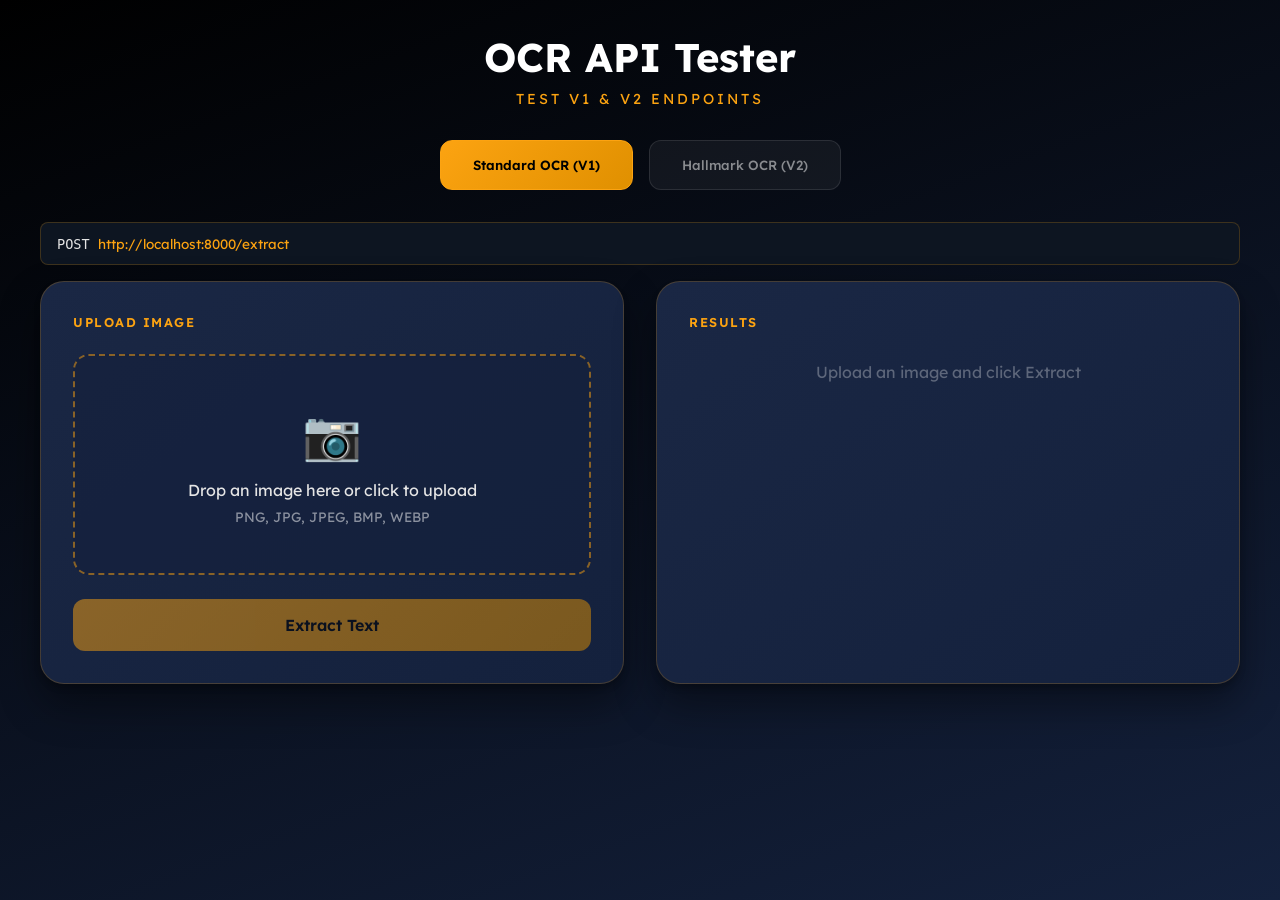
==== test_frontend/index.html @ 76ae878e "V2 ocr added" ====
<!DOCTYPE html>
<html lang="en">
<head>
    <meta charset="UTF-8">
    <meta name="viewport" content="width=device-width, initial-scale=1.0">
    <title>OCR API Tester</title>
    <style>
        @import url('https://fonts.googleapis.com/css2?family=Lexend:wght@300;400;500;600;700&display=swap');

        * {
            margin: 0;
            padding: 0;
            box-sizing: border-box;
            font-family: 'Lexend', sans-serif;
        }

        body {
            background: linear-gradient(160deg, #000000 0%, #14213d 100%);
            min-height: 100vh;
            color: #e5e5e5;
            padding: 2rem;
        }

        .container {
            max-width: 1200px;
            margin: 0 auto;
        }

        h1 {
            text-align: center;
            color: #ffffff;
            font-size: 2.5rem;
            margin-bottom: 0.5rem;
        }

        .subtitle {
            text-align: center;
            color: #fca311;
            font-size: 0.9rem;
            letter-spacing: 3px;
            text-transform: uppercase;
            margin-bottom: 2rem;
        }

        .tabs {
            display: flex;
            gap: 1rem;
            margin-bottom: 2rem;
            justify-content: center;
        }

        .tab-btn {
            padding: 1rem 2rem;
            background: rgba(255, 255, 255, 0.05);
            border: 1px solid rgba(255, 255, 255, 0.1);
            border-radius: 12px;
            color: rgba(255, 255, 255, 0.5);
            cursor: pointer;
            font-weight: 500;
            transition: all 0.3s ease;
        }

        .tab-btn:hover {
            background: rgba(252, 163, 17, 0.1);
            color: #ffffff;
        }

        .tab-btn.active {
            background: linear-gradient(135deg, #fca311 0%, #e09000 100%);
            color: #000000;
            border-color: #fca311;
            font-weight: 600;
        }

        .tab-content {
            display: none;
        }

        .tab-content.active {
            display: block;
        }

        .card {
            background: linear-gradient(145deg, #1a2744 0%, #14213d 100%);
            border-radius: 24px;
            padding: 2rem;
            margin-bottom: 2rem;
            box-shadow: 0 4px 6px rgba(0, 0, 0, 0.2), 0 20px 40px rgba(0, 0, 0, 0.4);
            border: 1px solid rgba(252, 163, 17, 0.2);
        }

        .card-title {
            color: #fca311;
            font-size: 0.8rem;
            text-transform: uppercase;
            letter-spacing: 1.5px;
            margin-bottom: 1.5rem;
            font-weight: 600;
        }

        .upload-area {
            border: 2px dashed rgba(252, 163, 17, 0.5);
            border-radius: 16px;
            padding: 3rem;
            text-align: center;
            cursor: pointer;
            transition: all 0.3s ease;
            background: rgba(20, 33, 61, 0.6);
        }

        .upload-area:hover {
            border-color: #fca311;
            background: rgba(20, 33, 61, 0.8);
        }

        .upload-area.dragover {
            border-color: #fca311;
            background: rgba(252, 163, 17, 0.1);
        }

        .upload-area input {
            display: none;
        }

        .upload-icon {
            font-size: 3rem;
            margin-bottom: 1rem;
        }

        .preview-container {
            margin-top: 1.5rem;
            display: none;
        }

        .preview-container.show {
            display: block;
        }

        .preview-image {
            max-width: 100%;
            max-height: 300px;
            border-radius: 12px;
            box-shadow: 0 4px 12px rgba(0, 0, 0, 0.3);
        }

        .btn {
            background: linear-gradient(135deg, #fca311 0%, #e09000 100%);
            color: #000000;
            border: none;
            border-radius: 12px;
            padding: 1rem 2rem;
            font-weight: 600;
            cursor: pointer;
            width: 100%;
            margin-top: 1.5rem;
            font-size: 1rem;
            transition: all 0.3s ease;
        }

        .btn:hover {
            transform: translateY(-2px);
            box-shadow: 0 8px 24px rgba(252, 163, 17, 0.4);
        }

        .btn:disabled {
            opacity: 0.5;
            cursor: not-allowed;
            transform: none;
        }

        .results-area {
            margin-top: 2rem;
        }

        .loading {
            text-align: center;
            padding: 2rem;
            color: #fca311;
        }

        .loading-spinner {
            display: inline-block;
            width: 40px;
            height: 40px;
            border: 3px solid rgba(252, 163, 17, 0.3);
            border-radius: 50%;
            border-top-color: #fca311;
            animation: spin 1s ease-in-out infinite;
        }

        @keyframes spin {
            to { transform: rotate(360deg); }
        }

        .result-item {
            background: #0d1521;
            border-radius: 12px;
            padding: 1rem;
            margin-bottom: 0.75rem;
            display: flex;
            justify-content: space-between;
            align-items: center;
            border: 1px solid rgba(252, 163, 17, 0.2);
        }

        .result-text {
            flex: 1;
            margin-right: 1rem;
        }

        .result-badges {
            display: flex;
            gap: 0.5rem;
            align-items: center;
        }

        .badge {
            padding: 0.375rem 0.75rem;
            border-radius: 8px;
            font-size: 0.75rem;
            font-weight: 600;
        }

        .badge-confidence {
            background: linear-gradient(135deg, #1a4d2e 0%, #2d6a4f 100%);
            color: #95d5b2;
        }

        .badge-confidence.medium {
            background: linear-gradient(135deg, #5c4d1a 0%, #7d6608 100%);
            color: #fca311;
        }

        .badge-confidence.low {
            background: linear-gradient(135deg, #4d1a1a 0%, #6a2d2d 100%);
            color: #f5a5a5;
        }

        .badge-approved {
            background: linear-gradient(135deg, #1a4d2e 0%, #2d6a4f 100%);
            color: #95d5b2;
        }

        .badge-not-approved {
            background: linear-gradient(135deg, #4d1a1a 0%, #6a2d2d 100%);
            color: #f5a5a5;
        }

        .badge-type {
            background: rgba(252, 163, 17, 0.2);
            color: #fca311;
        }

        .badge-validated {
            background: linear-gradient(135deg, #1a4d2e 0%, #2d6a4f 100%);
            color: #95d5b2;
        }

        .hallmark-card {
            background: linear-gradient(145deg, #1a4d2e 0%, #14213d 100%);
            border-radius: 16px;
            padding: 1.5rem;
            margin-bottom: 1.5rem;
            border: 1px solid rgba(149, 213, 178, 0.3);
        }

        .hallmark-title {
            color: #95d5b2;
            font-size: 0.75rem;
            font-weight: 600;
            text-transform: uppercase;
            letter-spacing: 1.5px;
            margin-bottom: 1rem;
            display: flex;
            justify-content: space-between;
            align-items: center;
        }

        .bis-badge {
            padding: 0.375rem 0.875rem;
            border-radius: 20px;
            font-size: 0.7rem;
        }

        .bis-certified {
            background: linear-gradient(135deg, #1a4d2e 0%, #2d6a4f 100%);
            color: #95d5b2;
        }

        .bis-not-certified {
            background: linear-gradient(135deg, #4d3a1a 0%, #6a4d08 100%);
            color: #fca311;
        }

        .hallmark-item {
            display: flex;
            justify-content: space-between;
            padding: 0.5rem 0;
            border-bottom: 1px solid rgba(255, 255, 255, 0.05);
        }

        .hallmark-item:last-child {
            border-bottom: none;
        }

        .hallmark-label {
            color: rgba(255, 255, 255, 0.6);
        }

        .hallmark-value {
            color: #fca311;
            font-weight: 600;
        }

        .avg-confidence {
            text-align: center;
            padding: 1.5rem;
            background: linear-gradient(135deg, #14213d 0%, #000000 100%);
            border-radius: 16px;
            margin-bottom: 1.5rem;
            border: 1px solid rgba(252, 163, 17, 0.2);
        }

        .avg-score {
            font-size: 3rem;
            font-weight: 700;
            color: #fca311;
        }

        .avg-label {
            font-size: 0.75rem;
            color: #e5e5e5;
            text-transform: uppercase;
            letter-spacing: 2px;
        }

        .full-text {
            background: #0d1521;
            border: 1px solid rgba(252, 163, 17, 0.3);
            border-radius: 12px;
            padding: 1rem;
            color: #e5e5e5;
            width: 100%;
            min-height: 120px;
            resize: vertical;
            font-family: 'Lexend', sans-serif;
        }

        .error-message {
            background: linear-gradient(135deg, #4d1a1a 0%, #6a2d2d 100%);
            color: #f5a5a5;
            padding: 1rem;
            border-radius: 12px;
            margin-top: 1rem;
        }

        .grid {
            display: grid;
            grid-template-columns: 1fr 1fr;
            gap: 2rem;
        }

        @media (max-width: 768px) {
            .grid {
                grid-template-columns: 1fr;
            }
        }

        .api-url {
            background: #0d1521;
            padding: 0.75rem 1rem;
            border-radius: 8px;
            font-family: monospace;
            font-size: 0.85rem;
            margin-bottom: 1rem;
            border: 1px solid rgba(252, 163, 17, 0.2);
        }

        .api-url span {
            color: #fca311;
        }
    </style>
</head>
<body>
    <div class="container">
        <h1>OCR API Tester</h1>
        <p class="subtitle">Test V1 & V2 Endpoints</p>

        <div class="tabs">
            <button class="tab-btn active" onclick="switchTab('v1')">Standard OCR (V1)</button>
            <button class="tab-btn" onclick="switchTab('v2')">Hallmark OCR (V2)</button>
        </div>

        <!-- V1 Tab -->
        <div id="v1-tab" class="tab-content active">
            <div class="api-url">
                POST <span>http://localhost:8000/extract</span>
            </div>
            <div class="grid">
                <div class="card">
                    <div class="card-title">Upload Image</div>
                    <div class="upload-area" id="upload-area-v1" onclick="document.getElementById('file-input-v1').click()">
                        <input type="file" id="file-input-v1" accept="image/*" onchange="handleFileSelect(this, 'v1')">
                        <div class="upload-icon">📷</div>
                        <p>Drop an image here or click to upload</p>
                        <p style="font-size: 0.85rem; color: rgba(255,255,255,0.5); margin-top: 0.5rem;">PNG, JPG, JPEG, BMP, WEBP</p>
                    </div>
                    <div class="preview-container" id="preview-container-v1">
                        <img id="preview-image-v1" class="preview-image" alt="Preview">
                    </div>
                    <button class="btn" id="extract-btn-v1" onclick="extractText('v1')" disabled>Extract Text</button>
                </div>

                <div class="card">
                    <div class="card-title">Results</div>
                    <div id="results-v1" class="results-area">
                        <p style="color: rgba(255,255,255,0.3); text-align: center;">Upload an image and click Extract</p>
                    </div>
                </div>
            </div>
        </div>

        <!-- V2 Tab -->
        <div id="v2-tab" class="tab-content">
            <div class="api-url">
                POST <span>http://localhost:8000/extract/v2</span>
            </div>
            <div class="grid">
                <div class="card">
                    <div class="card-title">Upload Hallmark Image</div>
                    <div class="upload-area" id="upload-area-v2" onclick="document.getElementById('file-input-v2').click()">
                        <input type="file" id="file-input-v2" accept="image/*" onchange="handleFileSelect(this, 'v2')">
                        <div class="upload-icon">💎</div>
                        <p>Drop a hallmark image here or click to upload</p>
                        <p style="font-size: 0.85rem; color: rgba(255,255,255,0.5); margin-top: 0.5rem;">PNG, JPG, JPEG, BMP, WEBP</p>
                    </div>
                    <div class="preview-container" id="preview-container-v2">
                        <img id="preview-image-v2" class="preview-image" alt="Preview">
                    </div>
                    <button class="btn" id="extract-btn-v2" onclick="extractText('v2')" disabled>Extract Hallmark</button>
                </div>

                <div class="card">
                    <div class="card-title">Results</div>
                    <div id="results-v2" class="results-area">
                        <p style="color: rgba(255,255,255,0.3); text-align: center;">Upload a hallmark image and click Extract</p>
                    </div>
                </div>
            </div>
        </div>
    </div>

    <script>
        const API_BASE = 'http://localhost:8000';
        let selectedFiles = { v1: null, v2: null };

        // Tab switching
        function switchTab(tab) {
            document.querySelectorAll('.tab-btn').forEach(btn => btn.classList.remove('active'));
            document.querySelectorAll('.tab-content').forEach(content => content.classList.remove('active'));

            document.querySelector(`.tab-btn:nth-child(${tab === 'v1' ? 1 : 2})`).classList.add('active');
            document.getElementById(`${tab}-tab`).classList.add('active');
        }

        // Drag and drop
        ['v1', 'v2'].forEach(version => {
            const uploadArea = document.getElementById(`upload-area-${version}`);

            uploadArea.addEventListener('dragover', (e) => {
                e.preventDefault();
                uploadArea.classList.add('dragover');
            });

            uploadArea.addEventListener('dragleave', () => {
                uploadArea.classList.remove('dragover');
            });

            uploadArea.addEventListener('drop', (e) => {
                e.preventDefault();
                uploadArea.classList.remove('dragover');
                const file = e.dataTransfer.files[0];
                if (file && file.type.startsWith('image/')) {
                    document.getElementById(`file-input-${version}`).files = e.dataTransfer.files;
                    handleFileSelect(document.getElementById(`file-input-${version}`), version);
                }
            });
        });

        // File selection
        function handleFileSelect(input, version) {
            const file = input.files[0];
            if (file) {
                selectedFiles[version] = file;
                const reader = new FileReader();
                reader.onload = (e) => {
                    document.getElementById(`preview-image-${version}`).src = e.target.result;
                    document.getElementById(`preview-container-${version}`).classList.add('show');
                };
                reader.readAsDataURL(file);
                document.getElementById(`extract-btn-${version}`).disabled = false;
            }
        }

        // Extract text
        async function extractText(version) {
            const file = selectedFiles[version];
            if (!file) return;

            const resultsDiv = document.getElementById(`results-${version}`);
            const btn = document.getElementById(`extract-btn-${version}`);

            // Show loading
            btn.disabled = true;
            resultsDiv.innerHTML = `
                <div class="loading">
                    <div class="loading-spinner"></div>
                    <p style="margin-top: 1rem;">Processing...</p>
                </div>
            `;

            const formData = new FormData();
            formData.append('file', file);

            const endpoint = version === 'v1' ? '/extract' : '/extract/v2';

            try {
                const response = await fetch(`${API_BASE}${endpoint}`, {
                    method: 'POST',
                    body: formData
                });

                if (!response.ok) {
                    throw new Error(`HTTP error! status: ${response.status}`);
                }

                const data = await response.json();

                if (version === 'v1') {
                    renderV1Results(data, resultsDiv);
                } else {
                    renderV2Results(data, resultsDiv);
                }
            } catch (error) {
                resultsDiv.innerHTML = `
                    <div class="error-message">
                        <strong>Error:</strong> ${error.message}
                        <br><br>
                        Make sure the API is running at ${API_BASE}
                    </div>
                `;
            } finally {
                btn.disabled = false;
            }
        }

        // Render V1 results
        function renderV1Results(data, container) {
            if (!data.success || !data.results.length) {
                container.innerHTML = '<p style="color: rgba(255,255,255,0.5); text-align: center;">No text detected</p>';
                return;
            }

            let html = `
                <div class="avg-confidence">
                    <div class="avg-score">${(data.average_confidence * 100).toFixed(1)}%</div>
                    <div class="avg-label">Average Confidence</div>
                </div>
            `;

            data.results.forEach(result => {
                const confClass = result.confidence >= 0.9 ? '' : result.confidence >= 0.7 ? 'medium' : 'low';
                const approvedClass = result.approved ? 'badge-approved' : 'badge-not-approved';
                const approvedText = result.approved ? 'Approved' : 'Not Approved';

                html += `
                    <div class="result-item">
                        <span class="result-text">${result.text}</span>
                        <div class="result-badges">
                            <span class="badge badge-confidence ${confClass}">${(result.confidence * 100).toFixed(0)}%</span>
                            <span class="badge ${approvedClass}">${approvedText}</span>
                        </div>
                    </div>
                `;
            });

            html += `
                <div style="margin-top: 1.5rem;">
                    <div class="card-title">Full Text</div>
                    <textarea class="full-text" readonly>${data.full_text}</textarea>
                </div>
            `;

            container.innerHTML = html;
        }

        // Render V2 results
        function renderV2Results(data, container) {
            if (!data.success || !data.results.length) {
                container.innerHTML = '<p style="color: rgba(255,255,255,0.5); text-align: center;">No text detected</p>';
                return;
            }

            const hallmark = data.hallmark;
            const bisCertified = hallmark.bis_certified;
            const bisClass = bisCertified ? 'bis-certified' : 'bis-not-certified';
            const bisText = bisCertified ? 'BIS Certified' : 'Not Certified';

            let hallmarkItems = '';
            if (hallmark.purity_code) {
                hallmarkItems += `<div class="hallmark-item"><span class="hallmark-label">Purity Code</span><span class="hallmark-value">${hallmark.purity_code}</span></div>`;
            }
            if (hallmark.karat) {
                hallmarkItems += `<div class="hallmark-item"><span class="hallmark-label">Karat</span><span class="hallmark-value">${hallmark.karat}</span></div>`;
            }
            if (hallmark.purity_percentage) {
                hallmarkItems += `<div class="hallmark-item"><span class="hallmark-label">Purity</span><span class="hallmark-value">${hallmark.purity_percentage}%</span></div>`;
            }
            if (hallmark.huid) {
                hallmarkItems += `<div class="hallmark-item"><span class="hallmark-label">HUID</span><span class="hallmark-value">${hallmark.huid}</span></div>`;
            }
            if (!hallmarkItems) {
                hallmarkItems = '<div class="hallmark-item"><span class="hallmark-label" style="color: rgba(255,255,255,0.4);">No hallmark data detected</span></div>';
            }

            let html = `
                <div class="avg-confidence">
                    <div class="avg-score">${(data.average_confidence * 100).toFixed(1)}%</div>
                    <div class="avg-label">Average Confidence</div>
                </div>

                <div class="hallmark-card">
                    <div class="hallmark-title">
                        Hallmark Information
                        <span class="bis-badge ${bisClass}">${bisText}</span>
                    </div>
                    ${hallmarkItems}
                </div>
            `;

            data.results.forEach(result => {
                const confClass = result.confidence >= 0.9 ? '' : result.confidence >= 0.7 ? 'medium' : 'low';
                const approvedClass = result.approved ? 'badge-approved' : 'badge-not-approved';
                const approvedText = result.approved ? 'Approved' : 'Not Approved';

                let typeBadge = '';
                if (result.hallmark_type === 'purity_mark') {
                    typeBadge = '<span class="badge badge-type">Purity</span>';
                } else if (result.hallmark_type === 'huid') {
                    typeBadge = '<span class="badge badge-type" style="background: rgba(149,213,178,0.2); color: #95d5b2;">HUID</span>';
                }

                const validatedBadge = result.validated ? '<span class="badge badge-validated">Validated</span>' : '';

                html += `
                    <div class="result-item">
                        <span class="result-text">${result.text} ${typeBadge} ${validatedBadge}</span>
                        <div class="result-badges">
                            <span class="badge badge-confidence ${confClass}">${(result.confidence * 100).toFixed(0)}%</span>
                            <span class="badge ${approvedClass}">${approvedText}</span>
                        </div>
                    </div>
                `;
            });

            html += `
                <div style="margin-top: 1.5rem;">
                    <div class="card-title">Full Text</div>
                    <textarea class="full-text" readonly>${data.full_text}</textarea>
                </div>
            `;

            container.innerHTML = html;
        }
    </script>
</body>
</html>
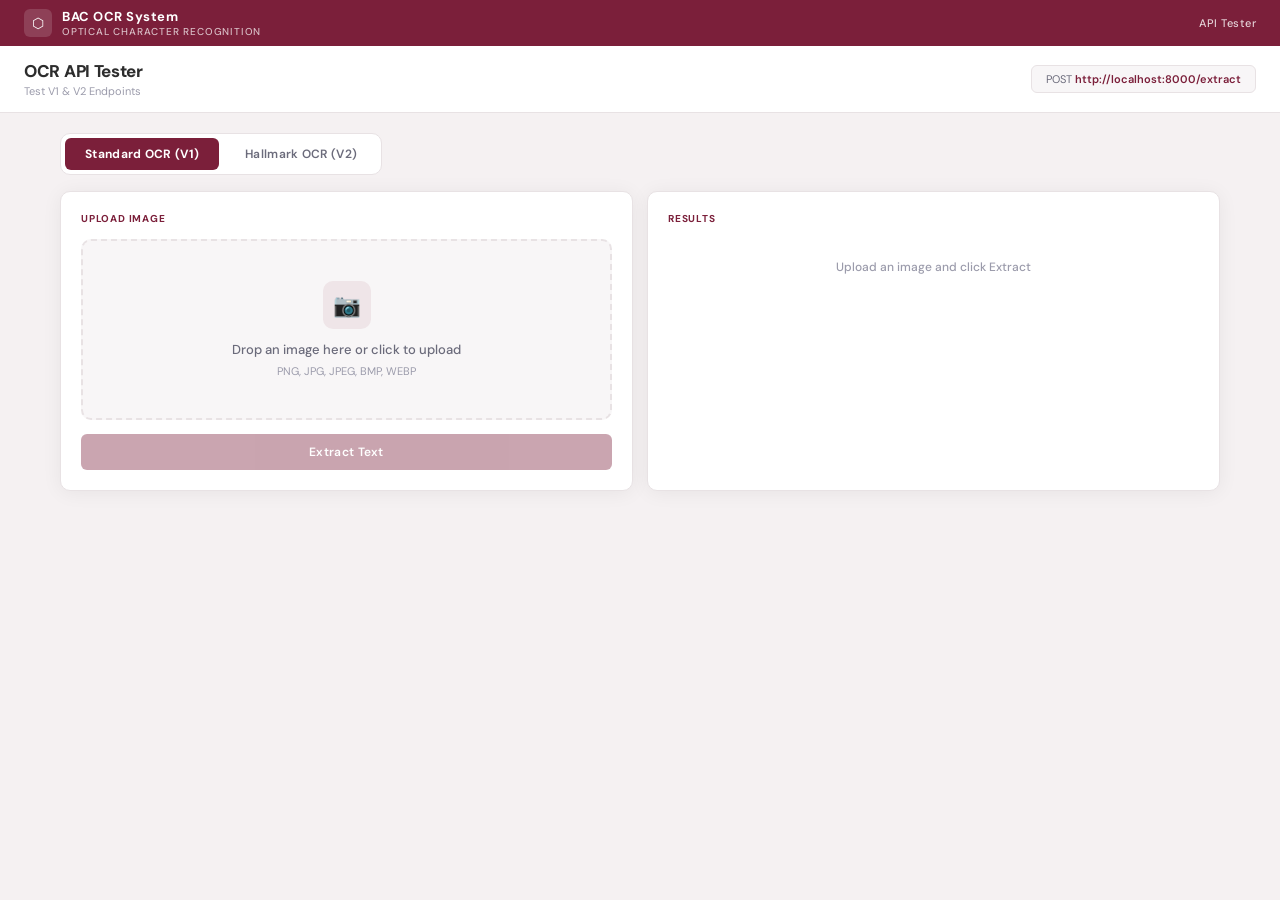
==== commit 20bd7f53: "ui updated" ====
--- a/test_frontend/index.html
+++ b/test_frontend/index.html
@@ -5,71 +5,149 @@
     <meta name="viewport" content="width=device-width, initial-scale=1.0">
     <title>OCR API Tester</title>
     <style>
-        @import url('https://fonts.googleapis.com/css2?family=Lexend:wght@300;400;500;600;700&display=swap');
+        @import url('https://fonts.googleapis.com/css2?family=DM+Sans:wght@400;500;600;700;800&display=swap');
 
         * {
             margin: 0;
             padding: 0;
             box-sizing: border-box;
-            font-family: 'Lexend', sans-serif;
+            font-family: 'DM Sans', sans-serif;
         }
 
         body {
-            background: linear-gradient(160deg, #000000 0%, #14213d 100%);
+            background: #F5F1F2;
             min-height: 100vh;
-            color: #e5e5e5;
-            padding: 2rem;
-        }
-
+            color: #2D2D2D;
+        }
+
+        /* Top Nav Bar */
+        .top-bar {
+            background: #7B1F3A;
+            padding: 0 24px;
+            height: 46px;
+            display: flex;
+            align-items: center;
+            justify-content: space-between;
+            color: #FFFFFF;
+        }
+
+        .top-bar-brand {
+            display: flex;
+            align-items: center;
+            gap: 10px;
+        }
+
+        .top-bar-icon {
+            width: 28px;
+            height: 28px;
+            background: rgba(255,255,255,0.15);
+            border-radius: 6px;
+            display: flex;
+            align-items: center;
+            justify-content: center;
+            font-size: 14px;
+        }
+
+        .top-bar-title {
+            font-size: 13px;
+            font-weight: 700;
+            letter-spacing: 0.5px;
+        }
+
+        .top-bar-subtitle {
+            font-size: 10px;
+            font-weight: 500;
+            opacity: 0.7;
+            letter-spacing: 0.8px;
+            text-transform: uppercase;
+        }
+
+        /* Page Header */
+        .page-header {
+            background: #FFFFFF;
+            border-bottom: 1px solid #E8E2E4;
+            padding: 14px 24px;
+            display: flex;
+            align-items: center;
+            justify-content: space-between;
+        }
+
+        .page-header h1 {
+            font-size: 17px;
+            font-weight: 800;
+            color: #2D2D2D;
+            letter-spacing: -0.3px;
+        }
+
+        .page-header-sub {
+            font-size: 11px;
+            color: #9B9BAB;
+            margin-top: 2px;
+        }
+
+        .page-header-right {
+            display: flex;
+            align-items: center;
+            gap: 12px;
+        }
+
+        .api-endpoint {
+            background: #F8F6F7;
+            padding: 6px 14px;
+            border-radius: 6px;
+            border: 1px solid #E8E2E4;
+            font-size: 11px;
+            color: #6B6B7B;
+            font-family: 'DM Sans', monospace;
+        }
+
+        .api-endpoint span {
+            color: #7B1F3A;
+            font-weight: 600;
+        }
+
+        /* Container */
         .container {
             max-width: 1200px;
             margin: 0 auto;
-        }
-
-        h1 {
-            text-align: center;
-            color: #ffffff;
-            font-size: 2.5rem;
-            margin-bottom: 0.5rem;
-        }
-
-        .subtitle {
-            text-align: center;
-            color: #fca311;
-            font-size: 0.9rem;
-            letter-spacing: 3px;
-            text-transform: uppercase;
-            margin-bottom: 2rem;
-        }
-
+            padding: 20px;
+        }
+
+        /* Tabs */
         .tabs {
             display: flex;
-            gap: 1rem;
-            margin-bottom: 2rem;
-            justify-content: center;
+            gap: 6px;
+            margin-bottom: 16px;
+            background: #FFFFFF;
+            border: 1px solid #E8E2E4;
+            border-radius: 10px;
+            padding: 4px;
+            width: fit-content;
         }
 
         .tab-btn {
-            padding: 1rem 2rem;
-            background: rgba(255, 255, 255, 0.05);
-            border: 1px solid rgba(255, 255, 255, 0.1);
-            border-radius: 12px;
-            color: rgba(255, 255, 255, 0.5);
+            padding: 8px 20px;
+            background: transparent;
+            border: none;
+            border-radius: 6px;
+            color: #6B6B7B;
             cursor: pointer;
-            font-weight: 500;
-            transition: all 0.3s ease;
+            font-weight: 600;
+            font-size: 12px;
+            transition: all 0.2s ease;
+            font-family: 'DM Sans', sans-serif;
+            letter-spacing: 0.3px;
         }
 
         .tab-btn:hover {
-            background: rgba(252, 163, 17, 0.1);
-            color: #ffffff;
+            background: rgba(123, 31, 58, 0.06);
+            color: #7B1F3A;
         }
 
         .tab-btn.active {
-            background: linear-gradient(135deg, #fca311 0%, #e09000 100%);
-            color: #000000;
-            border-color: #fca311;
-            font-weight: 600;
+            background: #7B1F3A;
+            color: #FFFFFF;
+            font-weight: 700;
         }
 
         .tab-content {
@@ -80,42 +158,44 @@
             display: block;
         }
 
+        /* Card */
         .card {
-            background: linear-gradient(145deg, #1a2744 0%, #14213d 100%);
-            border-radius: 24px;
-            padding: 2rem;
-            margin-bottom: 2rem;
-            box-shadow: 0 4px 6px rgba(0, 0, 0, 0.2), 0 20px 40px rgba(0, 0, 0, 0.4);
-            border: 1px solid rgba(252, 163, 17, 0.2);
+            background: #FFFFFF;
+            border-radius: 10px;
+            padding: 20px;
+            margin-bottom: 14px;
+            box-shadow: 0 2px 20px rgba(0, 0, 0, 0.06);
+            border: 1px solid #E8E2E4;
         }
 
         .card-title {
-            color: #fca311;
-            font-size: 0.8rem;
+            color: #7B1F3A;
+            font-size: 10px;
             text-transform: uppercase;
-            letter-spacing: 1.5px;
-            margin-bottom: 1.5rem;
-            font-weight: 600;
-        }
-
+            letter-spacing: 0.8px;
+            margin-bottom: 14px;
+            font-weight: 700;
+        }
+
+        /* Upload Area */
         .upload-area {
-            border: 2px dashed rgba(252, 163, 17, 0.5);
-            border-radius: 16px;
-            padding: 3rem;
+            border: 2px dashed #E8E2E4;
+            border-radius: 10px;
+            padding: 2.5rem;
             text-align: center;
             cursor: pointer;
-            transition: all 0.3s ease;
-            background: rgba(20, 33, 61, 0.6);
+            transition: all 0.2s ease;
+            background: #F8F6F7;
         }
 
         .upload-area:hover {
-            border-color: #fca311;
-            background: rgba(20, 33, 61, 0.8);
+            border-color: #7B1F3A;
+            background: rgba(123, 31, 58, 0.04);
         }
 
         .upload-area.dragover {
-            border-color: #fca311;
-            background: rgba(252, 163, 17, 0.1);
+            border-color: #7B1F3A;
+            background: rgba(123, 31, 58, 0.08);
         }
 
         .upload-area input {
@@ -123,12 +203,33 @@
         }
 
         .upload-icon {
-            font-size: 3rem;
-            margin-bottom: 1rem;
-        }
-
+            width: 48px;
+            height: 48px;
+            background: rgba(123, 31, 58, 0.08);
+            border-radius: 10px;
+            display: flex;
+            align-items: center;
+            justify-content: center;
+            margin: 0 auto 12px;
+            font-size: 1.4rem;
+        }
+
+        .upload-area p {
+            font-size: 13px;
+            font-weight: 500;
+            color: #6B6B7B;
+        }
+
+        .upload-area .hint {
+            font-size: 11px;
+            color: #9B9BAB;
+            margin-top: 6px;
+            font-weight: 400;
+        }
+
+        /* Preview */
         .preview-container {
-            margin-top: 1.5rem;
+            margin-top: 14px;
             display: none;
         }
 
@@ -138,53 +239,56 @@
 
         .preview-image {
             max-width: 100%;
-            max-height: 300px;
-            border-radius: 12px;
-            box-shadow: 0 4px 12px rgba(0, 0, 0, 0.3);
-        }
-
+            max-height: 280px;
+            border-radius: 8px;
+            border: 1px solid #E8E2E4;
+        }
+
+        /* Button */
         .btn {
-            background: linear-gradient(135deg, #fca311 0%, #e09000 100%);
-            color: #000000;
+            background: #7B1F3A;
+            color: #FFFFFF;
             border: none;
-            border-radius: 12px;
-            padding: 1rem 2rem;
+            border-radius: 6px;
+            padding: 10px 20px;
             font-weight: 600;
             cursor: pointer;
             width: 100%;
-            margin-top: 1.5rem;
-            font-size: 1rem;
-            transition: all 0.3s ease;
+            margin-top: 14px;
+            font-size: 12px;
+            transition: all 0.2s ease;
+            font-family: 'DM Sans', sans-serif;
+            letter-spacing: 0.3px;
         }
 
         .btn:hover {
-            transform: translateY(-2px);
-            box-shadow: 0 8px 24px rgba(252, 163, 17, 0.4);
+            background: #9B3A56;
         }
 
         .btn:disabled {
-            opacity: 0.5;
+            opacity: 0.4;
             cursor: not-allowed;
-            transform: none;
-        }
-
+            background: #7B1F3A;
+        }
+
+        /* Results */
         .results-area {
-            margin-top: 2rem;
+            margin-top: 14px;
         }
 
         .loading {
             text-align: center;
             padding: 2rem;
-            color: #fca311;
+            color: #7B1F3A;
         }
 
         .loading-spinner {
             display: inline-block;
-            width: 40px;
-            height: 40px;
-            border: 3px solid rgba(252, 163, 17, 0.3);
+            width: 36px;
+            height: 36px;
+            border: 3px solid rgba(123, 31, 58, 0.15);
             border-radius: 50%;
-            border-top-color: #fca311;
+            border-top-color: #7B1F3A;
             animation: spin 1s ease-in-out infinite;
         }
 
@@ -193,110 +297,120 @@
         }
 
         .result-item {
-            background: #0d1521;
-            border-radius: 12px;
-            padding: 1rem;
-            margin-bottom: 0.75rem;
+            background: #F8F6F7;
+            border-radius: 8px;
+            padding: 10px 14px;
+            margin-bottom: 6px;
             display: flex;
             justify-content: space-between;
             align-items: center;
-            border: 1px solid rgba(252, 163, 17, 0.2);
+            border: 1px solid #F0ECED;
         }
 
         .result-text {
             flex: 1;
-            margin-right: 1rem;
+            margin-right: 10px;
+            font-size: 13px;
+            font-weight: 500;
+            color: #2D2D2D;
         }
 
         .result-badges {
             display: flex;
-            gap: 0.5rem;
+            gap: 6px;
             align-items: center;
         }
 
         .badge {
-            padding: 0.375rem 0.75rem;
-            border-radius: 8px;
-            font-size: 0.75rem;
-            font-weight: 600;
+            padding: 3px 10px;
+            border-radius: 12px;
+            font-size: 10px;
+            font-weight: 700;
+            letter-spacing: 0.4px;
+            text-transform: uppercase;
         }
 
         .badge-confidence {
-            background: linear-gradient(135deg, #1a4d2e 0%, #2d6a4f 100%);
-            color: #95d5b2;
+            background: rgba(22, 163, 74, 0.1);
+            color: #16A34A;
         }
 
         .badge-confidence.medium {
-            background: linear-gradient(135deg, #5c4d1a 0%, #7d6608 100%);
-            color: #fca311;
+            background: rgba(217, 119, 6, 0.1);
+            color: #D97706;
         }
 
         .badge-confidence.low {
-            background: linear-gradient(135deg, #4d1a1a 0%, #6a2d2d 100%);
-            color: #f5a5a5;
+            background: rgba(220, 38, 38, 0.1);
+            color: #DC2626;
         }
 
         .badge-approved {
-            background: linear-gradient(135deg, #1a4d2e 0%, #2d6a4f 100%);
-            color: #95d5b2;
+            background: rgba(22, 163, 74, 0.1);
+            color: #16A34A;
         }
 
         .badge-not-approved {
-            background: linear-gradient(135deg, #4d1a1a 0%, #6a2d2d 100%);
-            color: #f5a5a5;
+            background: rgba(220, 38, 38, 0.1);
+            color: #DC2626;
         }
 
         .badge-type {
-            background: rgba(252, 163, 17, 0.2);
-            color: #fca311;
+            background: rgba(123, 31, 58, 0.1);
+            color: #7B1F3A;
         }
 
         .badge-validated {
-            background: linear-gradient(135deg, #1a4d2e 0%, #2d6a4f 100%);
-            color: #95d5b2;
-        }
-
+            background: rgba(22, 163, 74, 0.1);
+            color: #16A34A;
+        }
+
+        /* Hallmark Card */
         .hallmark-card {
-            background: linear-gradient(145deg, #1a4d2e 0%, #14213d 100%);
-            border-radius: 16px;
-            padding: 1.5rem;
-            margin-bottom: 1.5rem;
-            border: 1px solid rgba(149, 213, 178, 0.3);
+            background: #FFFFFF;
+            border-radius: 10px;
+            padding: 16px 18px;
+            margin-bottom: 14px;
+            border: 1px solid #E8E2E4;
+            border-left: 3px solid #7B1F3A;
         }
 
         .hallmark-title {
-            color: #95d5b2;
-            font-size: 0.75rem;
-            font-weight: 600;
+            color: #7B1F3A;
+            font-size: 10px;
+            font-weight: 700;
             text-transform: uppercase;
-            letter-spacing: 1.5px;
-            margin-bottom: 1rem;
+            letter-spacing: 0.8px;
+            margin-bottom: 12px;
             display: flex;
             justify-content: space-between;
             align-items: center;
         }
 
         .bis-badge {
-            padding: 0.375rem 0.875rem;
-            border-radius: 20px;
-            font-size: 0.7rem;
+            padding: 3px 10px;
+            border-radius: 12px;
+            font-size: 10px;
+            font-weight: 700;
+            letter-spacing: 0.4px;
         }
 
         .bis-certified {
-            background: linear-gradient(135deg, #1a4d2e 0%, #2d6a4f 100%);
-            color: #95d5b2;
+            background: rgba(22, 163, 74, 0.1);
+            color: #16A34A;
         }
 
         .bis-not-certified {
-            background: linear-gradient(135deg, #4d3a1a 0%, #6a4d08 100%);
-            color: #fca311;
+            background: rgba(217, 119, 6, 0.1);
+            color: #D97706;
         }
 
         .hallmark-item {
             display: flex;
             justify-content: space-between;
-            padding: 0.5rem 0;
-            border-bottom: 1px solid rgba(255, 255, 255, 0.05);
+            padding: 8px 0;
+            border-bottom: 1px solid #F0ECED;
+            font-size: 12px;
         }
 
         .hallmark-item:last-child {
@@ -304,60 +418,77 @@
         }
 
         .hallmark-label {
-            color: rgba(255, 255, 255, 0.6);
+            color: #6B6B7B;
+            font-weight: 500;
         }
 
         .hallmark-value {
-            color: #fca311;
-            font-weight: 600;
-        }
-
+            color: #7B1F3A;
+            font-weight: 700;
+        }
+
+        /* Avg Confidence */
         .avg-confidence {
             text-align: center;
-            padding: 1.5rem;
-            background: linear-gradient(135deg, #14213d 0%, #000000 100%);
-            border-radius: 16px;
-            margin-bottom: 1.5rem;
-            border: 1px solid rgba(252, 163, 17, 0.2);
+            padding: 18px 20px;
+            background: #FFFFFF;
+            border-radius: 10px;
+            margin-bottom: 14px;
+            border: 1px solid #E8E2E4;
         }
 
         .avg-score {
-            font-size: 3rem;
+            font-size: 2.5rem;
+            font-weight: 800;
+            color: #7B1F3A;
+            letter-spacing: -0.5px;
+        }
+
+        .avg-label {
+            font-size: 10px;
+            color: #9B9BAB;
+            text-transform: uppercase;
+            letter-spacing: 1px;
             font-weight: 700;
-            color: #fca311;
-        }
-
-        .avg-label {
-            font-size: 0.75rem;
-            color: #e5e5e5;
-            text-transform: uppercase;
-            letter-spacing: 2px;
-        }
-
+            margin-top: 2px;
+        }
+
+        /* Full Text */
         .full-text {
-            background: #0d1521;
-            border: 1px solid rgba(252, 163, 17, 0.3);
-            border-radius: 12px;
-            padding: 1rem;
-            color: #e5e5e5;
+            background: #F8F6F7;
+            border: 1px solid #E8E2E4;
+            border-radius: 8px;
+            padding: 12px 14px;
+            color: #2D2D2D;
             width: 100%;
-            min-height: 120px;
+            min-height: 100px;
             resize: vertical;
-            font-family: 'Lexend', sans-serif;
-        }
-
+            font-family: 'DM Sans', sans-serif;
+            font-size: 12px;
+            line-height: 1.6;
+        }
+
+        .full-text:focus {
+            outline: none;
+            border-color: #7B1F3A;
+        }
+
+        /* Error */
         .error-message {
-            background: linear-gradient(135deg, #4d1a1a 0%, #6a2d2d 100%);
-            color: #f5a5a5;
-            padding: 1rem;
-            border-radius: 12px;
-            margin-top: 1rem;
-        }
-
+            background: rgba(220, 38, 38, 0.08);
+            color: #DC2626;
+            padding: 14px 18px;
+            border-radius: 8px;
+            margin-top: 10px;
+            font-size: 12px;
+            border: 1px solid rgba(220, 38, 38, 0.15);
+        }
+
+        /* Grid */
         .grid {
             display: grid;
             grid-template-columns: 1fr 1fr;
-            gap: 2rem;
+            gap: 14px;
         }
 
         @media (max-width: 768px) {
@@ -366,26 +497,40 @@
             }
         }
 
-        .api-url {
-            background: #0d1521;
-            padding: 0.75rem 1rem;
-            border-radius: 8px;
-            font-family: monospace;
-            font-size: 0.85rem;
-            margin-bottom: 1rem;
-            border: 1px solid rgba(252, 163, 17, 0.2);
-        }
-
-        .api-url span {
-            color: #fca311;
+        .empty-state {
+            color: #9B9BAB;
+            text-align: center;
+            font-size: 12px;
+            padding: 20px;
+            font-weight: 500;
         }
     </style>
 </head>
 <body>
+    <!-- Top Navigation Bar -->
+    <div class="top-bar">
+        <div class="top-bar-brand">
+            <div class="top-bar-icon">⬡</div>
+            <div>
+                <div class="top-bar-title">BAC OCR System</div>
+                <div class="top-bar-subtitle">Optical Character Recognition</div>
+            </div>
+        </div>
+        <div style="font-size: 11px; font-weight: 500; opacity: 0.8; letter-spacing: 0.5px;">API Tester</div>
+    </div>
+
+    <!-- Page Header -->
+    <div class="page-header">
+        <div>
+            <h1>OCR API Tester</h1>
+            <div class="page-header-sub">Test V1 &amp; V2 Endpoints</div>
+        </div>
+        <div class="page-header-right" id="api-url-display">
+            <div class="api-endpoint">POST <span>http://localhost:8000/extract</span></div>
+        </div>
+    </div>
+
     <div class="container">
-        <h1>OCR API Tester</h1>
-        <p class="subtitle">Test V1 & V2 Endpoints</p>
-
         <div class="tabs">
             <button class="tab-btn active" onclick="switchTab('v1')">Standard OCR (V1)</button>
             <button class="tab-btn" onclick="switchTab('v2')">Hallmark OCR (V2)</button>
@@ -393,9 +538,6 @@
 
         <!-- V1 Tab -->
         <div id="v1-tab" class="tab-content active">
-            <div class="api-url">
-                POST <span>http://localhost:8000/extract</span>
-            </div>
             <div class="grid">
                 <div class="card">
                     <div class="card-title">Upload Image</div>
@@ -403,7 +545,7 @@
                         <input type="file" id="file-input-v1" accept="image/*" onchange="handleFileSelect(this, 'v1')">
                         <div class="upload-icon">📷</div>
                         <p>Drop an image here or click to upload</p>
-                        <p style="font-size: 0.85rem; color: rgba(255,255,255,0.5); margin-top: 0.5rem;">PNG, JPG, JPEG, BMP, WEBP</p>
+                        <p class="hint">PNG, JPG, JPEG, BMP, WEBP</p>
                     </div>
                     <div class="preview-container" id="preview-container-v1">
                         <img id="preview-image-v1" class="preview-image" alt="Preview">
@@ -414,7 +556,7 @@
                 <div class="card">
                     <div class="card-title">Results</div>
                     <div id="results-v1" class="results-area">
-                        <p style="color: rgba(255,255,255,0.3); text-align: center;">Upload an image and click Extract</p>
+                        <p class="empty-state">Upload an image and click Extract</p>
                     </div>
                 </div>
             </div>
@@ -422,9 +564,6 @@
 
         <!-- V2 Tab -->
         <div id="v2-tab" class="tab-content">
-            <div class="api-url">
-                POST <span>http://localhost:8000/extract/v2</span>
-            </div>
             <div class="grid">
                 <div class="card">
                     <div class="card-title">Upload Hallmark Image</div>
@@ -432,7 +571,7 @@
                         <input type="file" id="file-input-v2" accept="image/*" onchange="handleFileSelect(this, 'v2')">
                         <div class="upload-icon">💎</div>
                         <p>Drop a hallmark image here or click to upload</p>
-                        <p style="font-size: 0.85rem; color: rgba(255,255,255,0.5); margin-top: 0.5rem;">PNG, JPG, JPEG, BMP, WEBP</p>
+                        <p class="hint">PNG, JPG, JPEG, BMP, WEBP</p>
                     </div>
                     <div class="preview-container" id="preview-container-v2">
                         <img id="preview-image-v2" class="preview-image" alt="Preview">
@@ -443,7 +582,7 @@
                 <div class="card">
                     <div class="card-title">Results</div>
                     <div id="results-v2" class="results-area">
-                        <p style="color: rgba(255,255,255,0.3); text-align: center;">Upload a hallmark image and click Extract</p>
+                        <p class="empty-state">Upload a hallmark image and click Extract</p>
                     </div>
                 </div>
             </div>
@@ -461,6 +600,11 @@
 
             document.querySelector(`.tab-btn:nth-child(${tab === 'v1' ? 1 : 2})`).classList.add('active');
             document.getElementById(`${tab}-tab`).classList.add('active');
+
+            // Update API URL display
+            const endpoint = tab === 'v1' ? '/extract' : '/extract/v2';
+            document.getElementById('api-url-display').innerHTML =
+                `<div class="api-endpoint">POST <span>http://localhost:8000${endpoint}</span></div>`;
         }
 
         // Drag and drop
@@ -515,7 +659,7 @@
             resultsDiv.innerHTML = `
                 <div class="loading">
                     <div class="loading-spinner"></div>
-                    <p style="margin-top: 1rem;">Processing...</p>
+                    <p style="margin-top: 10px; font-size: 12px; font-weight: 600;">Processing...</p>
                 </div>
             `;
 
@@ -557,7 +701,7 @@
         // Render V1 results
         function renderV1Results(data, container) {
             if (!data.success || !data.results.length) {
-                container.innerHTML = '<p style="color: rgba(255,255,255,0.5); text-align: center;">No text detected</p>';
+                container.innerHTML = '<p class="empty-state">No text detected</p>';
                 return;
             }
 
@@ -585,7 +729,7 @@
             });
 
             html += `
-                <div style="margin-top: 1.5rem;">
+                <div style="margin-top: 14px;">
                     <div class="card-title">Full Text</div>
                     <textarea class="full-text" readonly>${data.full_text}</textarea>
                 </div>
@@ -597,7 +741,7 @@
         // Render V2 results
         function renderV2Results(data, container) {
             if (!data.success || !data.results.length) {
-                container.innerHTML = '<p style="color: rgba(255,255,255,0.5); text-align: center;">No text detected</p>';
+                container.innerHTML = '<p class="empty-state">No text detected</p>';
                 return;
             }
 
@@ -620,7 +764,7 @@
                 hallmarkItems += `<div class="hallmark-item"><span class="hallmark-label">HUID</span><span class="hallmark-value">${hallmark.huid}</span></div>`;
             }
             if (!hallmarkItems) {
-                hallmarkItems = '<div class="hallmark-item"><span class="hallmark-label" style="color: rgba(255,255,255,0.4);">No hallmark data detected</span></div>';
+                hallmarkItems = '<div class="hallmark-item"><span class="hallmark-label" style="color: #9B9BAB;">No hallmark data detected</span></div>';
             }
 
             let html = `
@@ -647,7 +791,7 @@
                 if (result.hallmark_type === 'purity_mark') {
                     typeBadge = '<span class="badge badge-type">Purity</span>';
                 } else if (result.hallmark_type === 'huid') {
-                    typeBadge = '<span class="badge badge-type" style="background: rgba(149,213,178,0.2); color: #95d5b2;">HUID</span>';
+                    typeBadge = '<span class="badge badge-type">HUID</span>';
                 }
 
                 const validatedBadge = result.validated ? '<span class="badge badge-validated">Validated</span>' : '';
@@ -664,7 +808,7 @@
             });
 
             html += `
-                <div style="margin-top: 1.5rem;">
+                <div style="margin-top: 14px;">
                     <div class="card-title">Full Text</div>
                     <textarea class="full-text" readonly>${data.full_text}</textarea>
                 </div>
